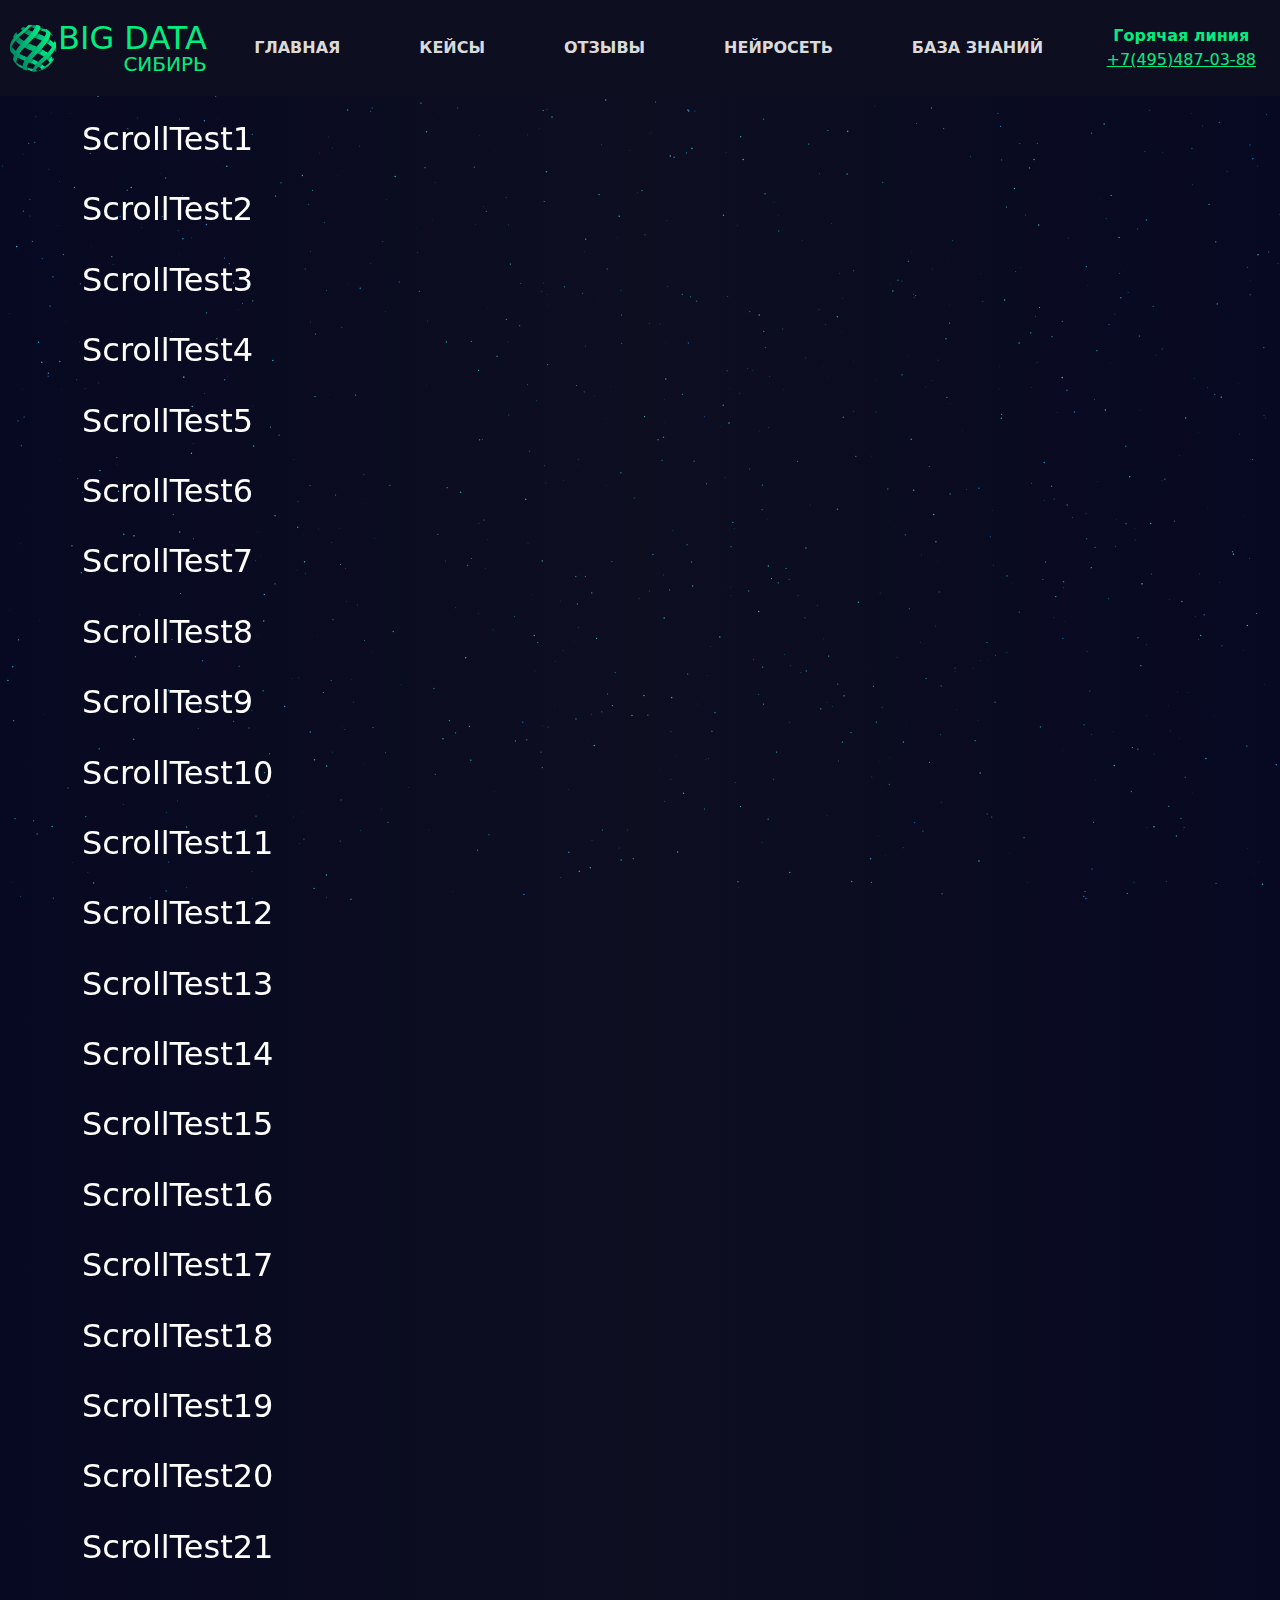
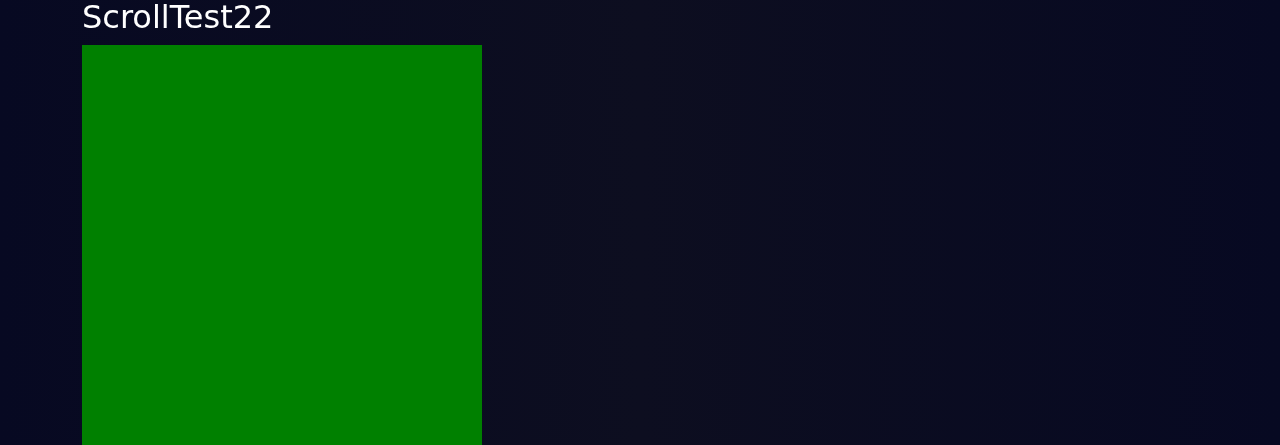
==== index.html @ a0c2fcfa "Добавлена анимация, добавлен хотлайн" ====
<!DOCTYPE html>
<html lang="en">
<head>
    <meta charset="UTF-8">
    <meta name="viewport" content="width=device-width, initial-scale=1.0">
    <link rel="stylesheet" href="css/bootstrap.min.css">
    <link rel="stylesheet" href="css/mainstyle.css">
    <title>BIG DATA Syberia</title>
</head>
<body>
    <canvas id="stars" style="position: fixed; z-index: -1;"></canvas>
    <header class="p-2 d-flex flex-row sticky-top">
        <div class="d-flex flex-row align-items-center align-self-center">
            <div id="logo"></div>
            <div class="d-flex flex-column align-items-end g-text">
                <h2 class="mb-0 lh-1">BIG DATA</h2>
                <h5 class="mb-0 lh-1">СИБИРЬ</h5>
            </div>
        </div>
        <div class="p-2 d-flex flex-row flex-fill align-self-center justify-content-center">
            <ol class="navbar-nav d-flex flex-row flex-fill justify-content-between no-wrap mx-auto">
                <li class="nav-item list-group-item fw-bold mx-auto">ГЛАВНАЯ</li>
                <li class="nav-item list-group-item fw-bold mx-auto">КЕЙСЫ</li>
                <li class="nav-item list-group-item fw-bold mx-auto">ОТЗЫВЫ</li>
                <li class="nav-item list-group-item fw-bold mx-auto">НЕЙРОСЕТЬ</li>
                <li class="nav-item list-group-item fw-bold mx-auto">БАЗА ЗНАНИЙ</li>
            </ol>
        </div>
        <div class="p-3 d-flex flex-row justify-content-between">
            <div class="d-flex flex-column g-text justify-content-center align-items-center">
                <b>Горячая линия</b>
                <a href="tel:+74954870388" class="text-reset">+7(495)487-03-88</a>
            </div>
        </div>
    </header>
    <div class="container" style="color: white">
        <br><h2>ScrollTest1</h2>
        <br><h2>ScrollTest2</h2>
        <br><h2>ScrollTest3</h2>
        <br><h2>ScrollTest4</h2>
        <br><h2>ScrollTest5</h2>
        <br><h2>ScrollTest6</h2>
        <br><h2>ScrollTest7</h2>
        <br><h2>ScrollTest8</h2>
        <br><h2>ScrollTest9</h2>
        <br><h2>ScrollTest10</h2>
        <br><h2>ScrollTest11</h2>
        <br><h2>ScrollTest12</h2>
        <br><h2>ScrollTest13</h2>
        <br><h2>ScrollTest14</h2>
        <br><h2>ScrollTest15</h2>
        <br><h2>ScrollTest16</h2>
        <br><h2>ScrollTest17</h2>
        <br><h2>ScrollTest18</h2>
        <br><h2>ScrollTest19</h2>
        <br><h2>ScrollTest20</h2>
        <br><h2>ScrollTest21</h2>
        <br><h2>ScrollTest22</h2>
        <div style="width: 400px; height: 400px; background-color: green;"></div>
    </div>
</body>
<script type="text/javascript" src="js/stars.js"></script>
</html>
---- css/mainstyle.css ----
html {
    scroll-behavior: smooth;
}
body {
    background: linear-gradient(90deg, rgba(7,9,34,1) 0%, rgba(13,14,32,1) 50%, rgba(7,9,34,1) 100%);
}
.g-text{
    color: #01ED81;
}
.menu-gradient {
    background: rgb(2,0,36);
    background: linear-gradient(90deg, rgba(2,0,36,1) 0%, rgba(13,45,68,1) 50%, rgba(15,22,39,1) 100%);
}
.menu-text {
    font-style: italic;
}
header {
    display: flex;
    flex-wrap:nowrap;
    justify-content: space-between;
    color: #DADADA;
    background: rgb(7,9,34);
    background-color: rgba(13,14,32,1);
    animation: scrollOpacity auto linear;
    animation-timeline: scroll(root);
}
#logo {
    display: inline-block;
    background-image: url('../src/imgs/logo.png');
    min-width: 50px;
    min-height: 50px;
    background-size: contain;
    background-repeat: no-repeat;
}

@keyframes scrollOpacity {
    0% {
        background-color: rgba(13,14,32,0);
    }
    20% {
        background-color: rgba(13,14,32,1);
    }
}
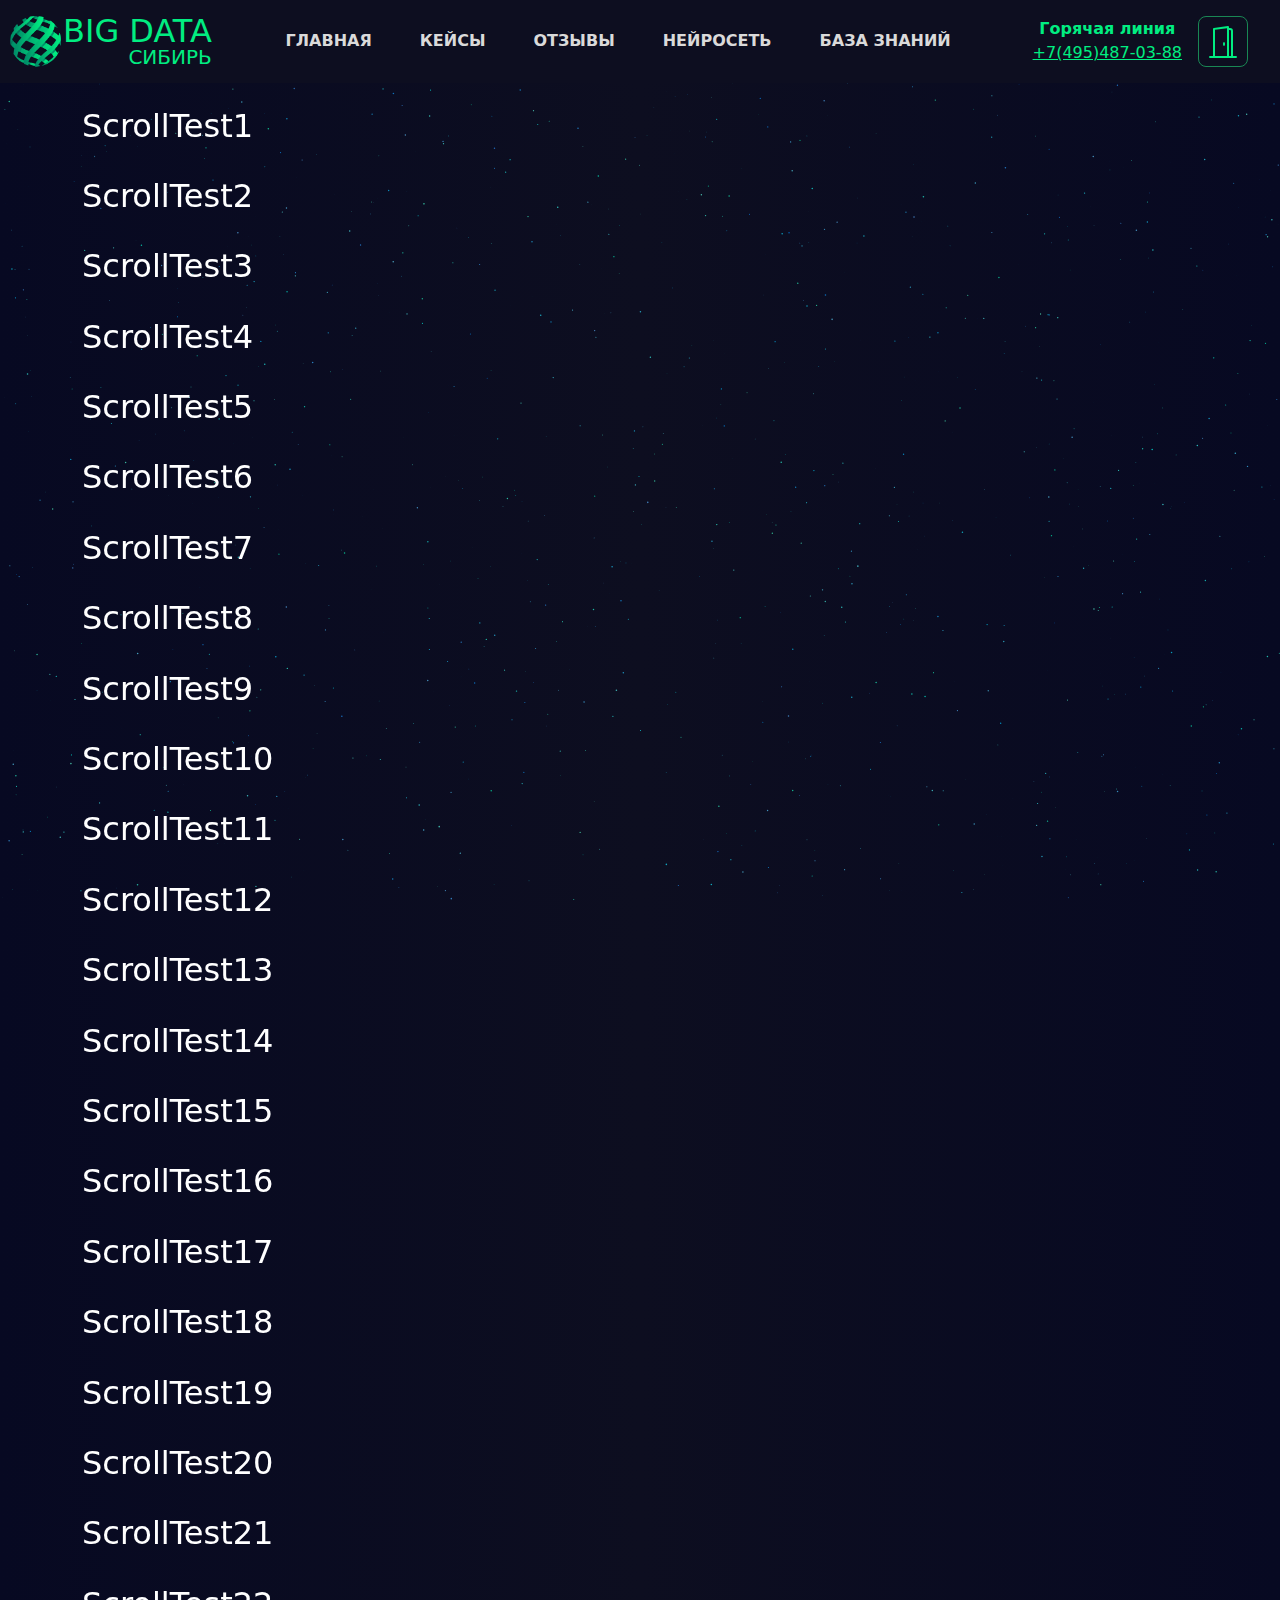
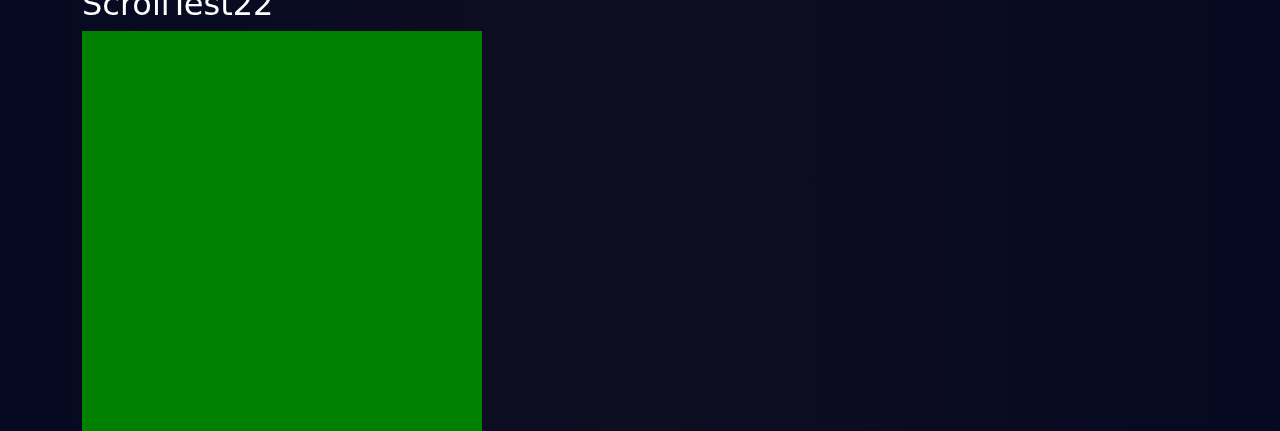
==== commit ea1df203: "Добавил кнопку входа" ====
--- a/index.html
+++ b/index.html
@@ -18,19 +18,25 @@
             </div>
         </div>
         <div class="p-2 d-flex flex-row flex-fill align-self-center justify-content-center">
-            <ol class="navbar-nav d-flex flex-row flex-fill justify-content-between no-wrap mx-auto">
-                <li class="nav-item list-group-item fw-bold mx-auto">ГЛАВНАЯ</li>
-                <li class="nav-item list-group-item fw-bold mx-auto">КЕЙСЫ</li>
-                <li class="nav-item list-group-item fw-bold mx-auto">ОТЗЫВЫ</li>
-                <li class="nav-item list-group-item fw-bold mx-auto">НЕЙРОСЕТЬ</li>
-                <li class="nav-item list-group-item fw-bold mx-auto">БАЗА ЗНАНИЙ</li>
+            <ol class="p-2 navbar-nav d-flex flex-row flex-fill justify-content-center no-wrap">
+                <li class="nav-item list-group-item fw-bold mx-4">ГЛАВНАЯ</li>
+                <li class="nav-item list-group-item fw-bold mx-4">КЕЙСЫ</li>
+                <li class="nav-item list-group-item fw-bold mx-4">ОТЗЫВЫ</li>
+                <li class="nav-item list-group-item fw-bold mx-4">НЕЙРОСЕТЬ</li>
+                <li class="nav-item list-group-item fw-bold mx-4">БАЗА ЗНАНИЙ</li>
             </ol>
         </div>
-        <div class="p-3 d-flex flex-row justify-content-between">
+        <div class="p-2 d-flex flex-row justify-content-between">
             <div class="d-flex flex-column g-text justify-content-center align-items-center">
                 <b>Горячая линия</b>
                 <a href="tel:+74954870388" class="text-reset">+7(495)487-03-88</a>
             </div>
+            <button class="p-2 mx-3 btn btn-lg btn-outline-success g-text" onclick="window.location.href = 'https://crm.infobigdata.ru/login';">
+                <svg xmlns="http://www.w3.org/2000/svg" width="32" height="32" fill="currentColor" viewBox="0 0 16 16">
+                    <path d="M8.5 10c-.276 0-.5-.448-.5-1s.224-1 .5-1 .5.448.5 1-.224 1-.5 1z"/>
+                    <path d="M10.828.122A.5.5 0 0 1 11 .5V1h.5A1.5 1.5 0 0 1 13 2.5V15h1.5a.5.5 0 0 1 0 1h-13a.5.5 0 0 1 0-1H3V1.5a.5.5 0 0 1 .43-.495l7-1a.5.5 0 0 1 .398.117zM11.5 2H11v13h1V2.5a.5.5 0 0 0-.5-.5zM4 1.934V15h6V1.077l-6 .857z"/>
+                </svg>
+            </button>
         </div>
     </header>
     <div class="container" style="color: white">
--- a/css/mainstyle.css
+++ b/css/mainstyle.css
@@ -27,8 +27,8 @@
 #logo {
     display: inline-block;
     background-image: url('../src/imgs/logo.png');
-    min-width: 50px;
-    min-height: 50px;
+    min-width: 55px;
+    min-height: 55px;
     background-size: contain;
     background-repeat: no-repeat;
 }
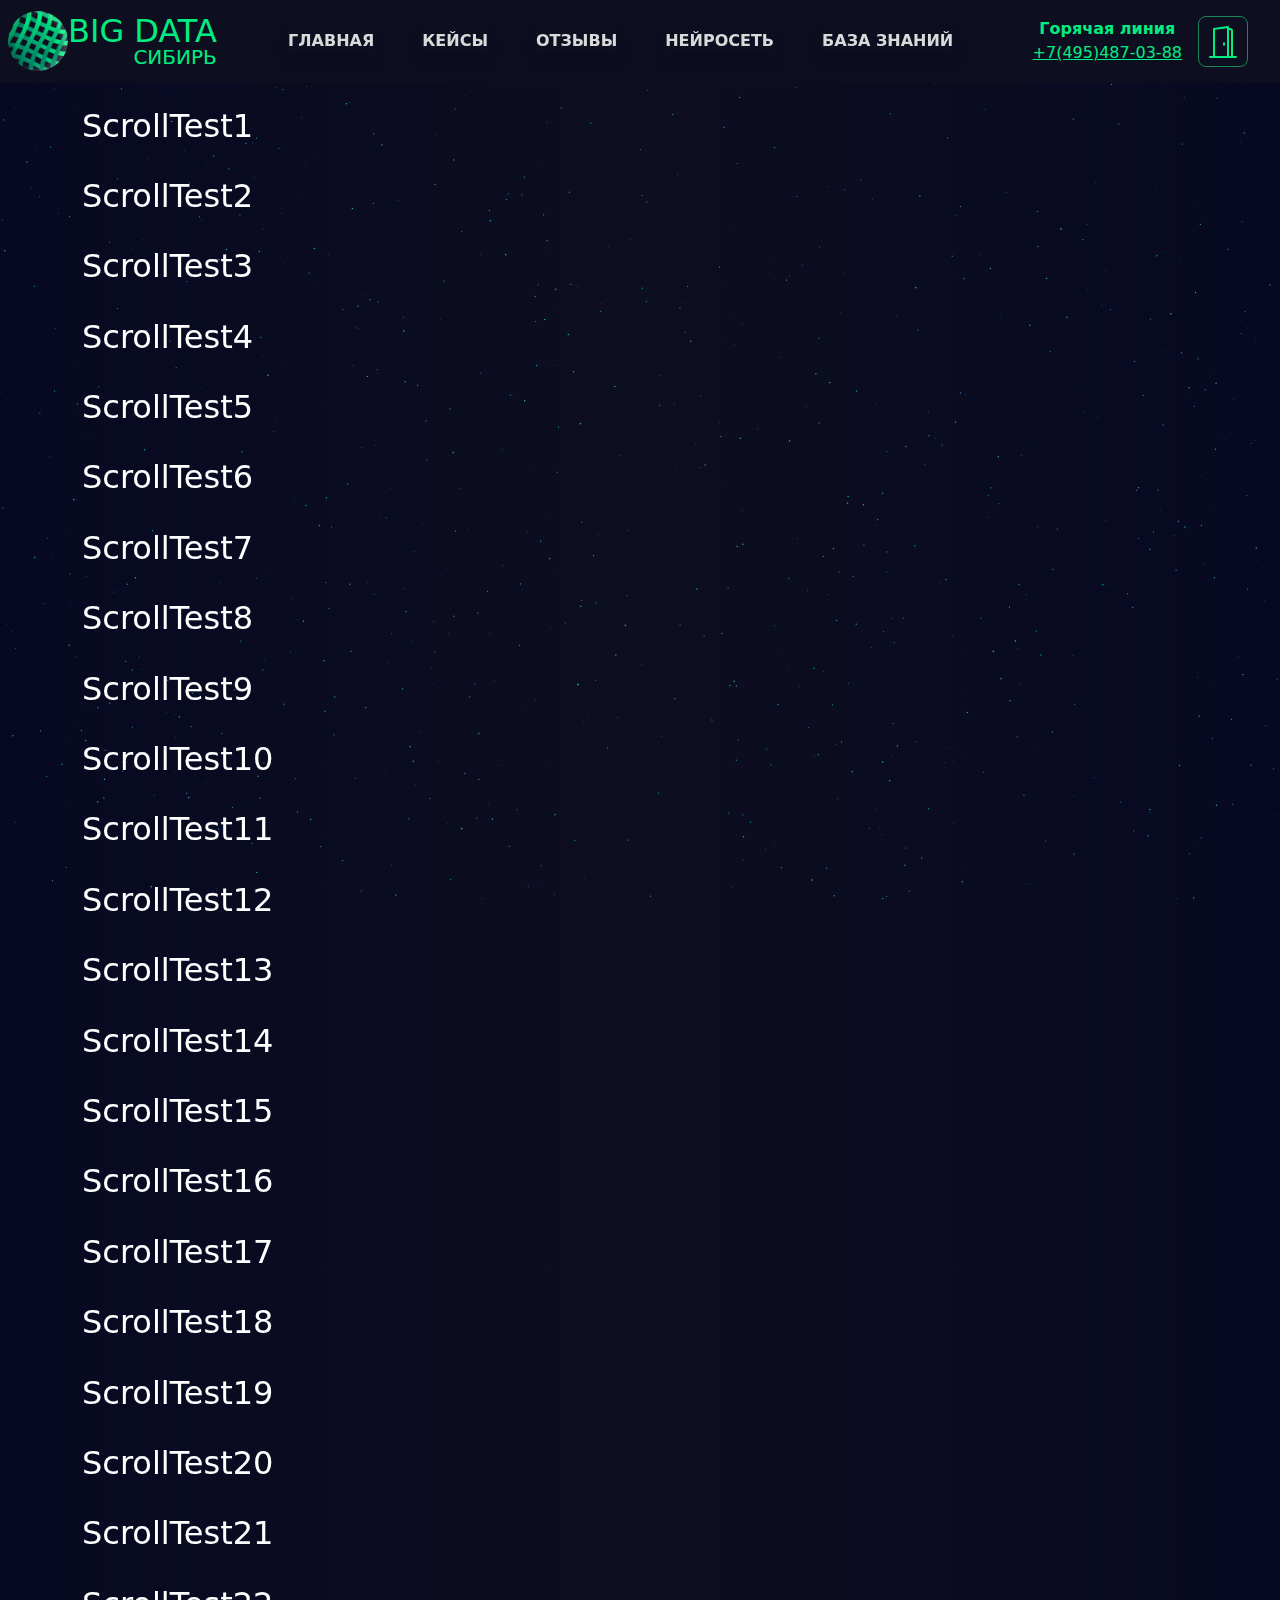
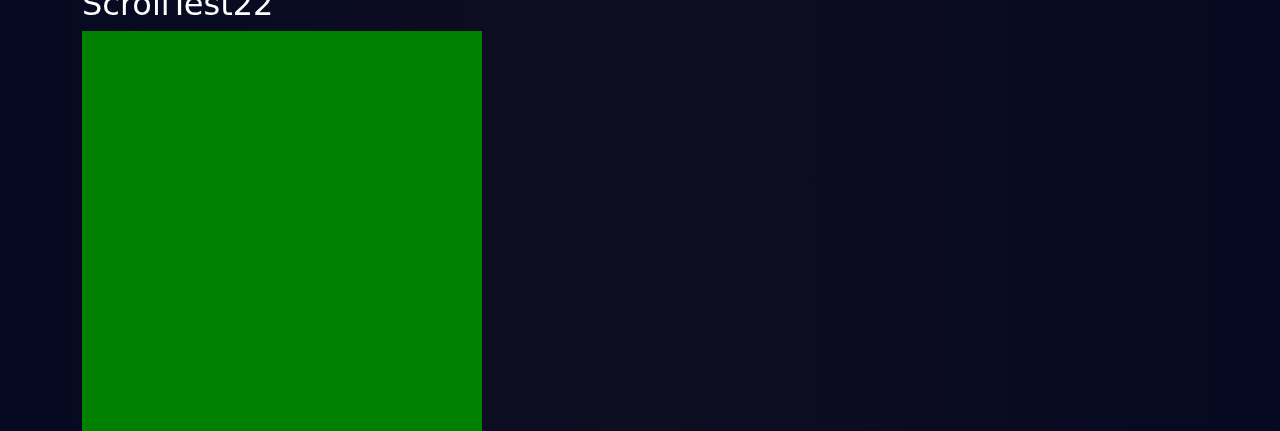
==== commit 4e16e68f: "Реализовал логотип" ====
--- a/index.html
+++ b/index.html
@@ -11,7 +11,7 @@
     <canvas id="stars" style="position: fixed; z-index: -1;"></canvas>
     <header class="p-2 d-flex flex-row sticky-top">
         <div class="d-flex flex-row align-items-center align-self-center">
-            <div id="logo"></div>
+            <div id="mainlogo" class="rounded-circle" class="mx-2"><div id="flogo" class="rounded-circle"></div><div id="blogo" class="rounded-circle"></div></div>
             <div class="d-flex flex-column align-items-end g-text">
                 <h2 class="mb-0 lh-1">BIG DATA</h2>
                 <h5 class="mb-0 lh-1">СИБИРЬ</h5>
@@ -19,11 +19,11 @@
         </div>
         <div class="p-2 d-flex flex-row flex-fill align-self-center justify-content-center">
             <ol class="p-2 navbar-nav d-flex flex-row flex-fill justify-content-center no-wrap">
-                <li class="nav-item list-group-item fw-bold mx-4">ГЛАВНАЯ</li>
-                <li class="nav-item list-group-item fw-bold mx-4">КЕЙСЫ</li>
-                <li class="nav-item list-group-item fw-bold mx-4">ОТЗЫВЫ</li>
-                <li class="nav-item list-group-item fw-bold mx-4">НЕЙРОСЕТЬ</li>
-                <li class="nav-item list-group-item fw-bold mx-4">БАЗА ЗНАНИЙ</li>
+                <li class="nav-item list-group-item fw-bold mx-4 shadow">ГЛАВНАЯ</li>
+                <li class="nav-item list-group-item fw-bold mx-4 shadow">КЕЙСЫ</li>
+                <li class="nav-item list-group-item fw-bold mx-4 shadow">ОТЗЫВЫ</li>
+                <li class="nav-item list-group-item fw-bold mx-4 shadow">НЕЙРОСЕТЬ</li>
+                <li class="nav-item list-group-item fw-bold mx-4 shadow">БАЗА ЗНАНИЙ</li>
             </ol>
         </div>
         <div class="p-2 d-flex flex-row justify-content-between">
@@ -32,14 +32,14 @@
                 <a href="tel:+74954870388" class="text-reset">+7(495)487-03-88</a>
             </div>
             <button class="p-2 mx-3 btn btn-lg btn-outline-success g-text" onclick="window.location.href = 'https://crm.infobigdata.ru/login';">
-                <svg xmlns="http://www.w3.org/2000/svg" width="32" height="32" fill="currentColor" viewBox="0 0 16 16">
-                    <path d="M8.5 10c-.276 0-.5-.448-.5-1s.224-1 .5-1 .5.448.5 1-.224 1-.5 1z"/>
-                    <path d="M10.828.122A.5.5 0 0 1 11 .5V1h.5A1.5 1.5 0 0 1 13 2.5V15h1.5a.5.5 0 0 1 0 1h-13a.5.5 0 0 1 0-1H3V1.5a.5.5 0 0 1 .43-.495l7-1a.5.5 0 0 1 .398.117zM11.5 2H11v13h1V2.5a.5.5 0 0 0-.5-.5zM4 1.934V15h6V1.077l-6 .857z"/>
-                </svg>
+                <svg xmlns="http://www.w3.org/2000/svg" width="32" height="32" fill="currentColor" viewBox="0 0 16 16"><path d="M8.5 10c-.276 0-.5-.448-.5-1s.224-1 .5-1 .5.448.5 1-.224 1-.5 1z"/><path d="M10.828.122A.5.5 0 0 1 11 .5V1h.5A1.5 1.5 0 0 1 13 2.5V15h1.5a.5.5 0 0 1 0 1h-13a.5.5 0 0 1 0-1H3V1.5a.5.5 0 0 1 .43-.495l7-1a.5.5 0 0 1 .398.117zM11.5 2H11v13h1V2.5a.5.5 0 0 0-.5-.5zM4 1.934V15h6V1.077l-6 .857z"/></svg>
             </button>
         </div>
     </header>
+
+
     <div class="container" style="color: white">
+        
         <br><h2>ScrollTest1</h2>
         <br><h2>ScrollTest2</h2>
         <br><h2>ScrollTest3</h2>
--- a/css/mainstyle.css
+++ b/css/mainstyle.css
@@ -24,13 +24,45 @@
     animation: scrollOpacity auto linear;
     animation-timeline: scroll(root);
 }
-#logo {
-    display: inline-block;
-    background-image: url('../src/imgs/logo.png');
-    min-width: 55px;
-    min-height: 55px;
-    background-size: contain;
-    background-repeat: no-repeat;
+#mainlogo {
+    display: block;
+    min-width: 60px;
+    min-height: 60px;
+    overflow: hidden;
+}
+#flogo{
+    display: block;
+    position: relative;
+    top: 0px;
+    left: 0px;
+    padding-top: 100%;
+    padding-left: calc(padding-top);
+    background-image: url('../src/imgs/fbl2.png');
+    background-size: 200% 100%;
+    background-repeat: repeat;
+    animation: moving 10s linear infinite;
+    z-index: 2;
+    box-shadow: inset 4px 0 4px 2px rgba(0, 0, 0, 0.2),
+                inset -4px 0 4px 2px rgba(255, 255, 255, 0.2)
+}
+#blogo{
+    display: block;
+    position: relative;
+    top: 0px;
+    left: 0px;
+    margin-top: calc(-100%);
+    padding-top: 100%;
+    padding-left: calc(padding-top);
+    background-image: url('../src/imgs/fbl2.png');
+    background-size: 200% 100%;
+    background-repeat: repeat;
+    animation: moving 20s linear infinite reverse;
+    z-index: 1;
+    -webkit-transform: rotate(90deg);
+    -moz-transform: rotate(90deg);
+    -o-transform: rotate(90deg);
+    -ms-transform: rotate(90deg);
+    transform: rotate(90deg);
 }
 
 @keyframes scrollOpacity {
@@ -41,3 +73,12 @@
         background-color: rgba(13,14,32,1);
     }
 }
+
+@keyframes moving {
+    0% {
+        background-position: 0% 0%;
+    }
+    100% {
+        background-position: 91% 0%;
+    }
+}
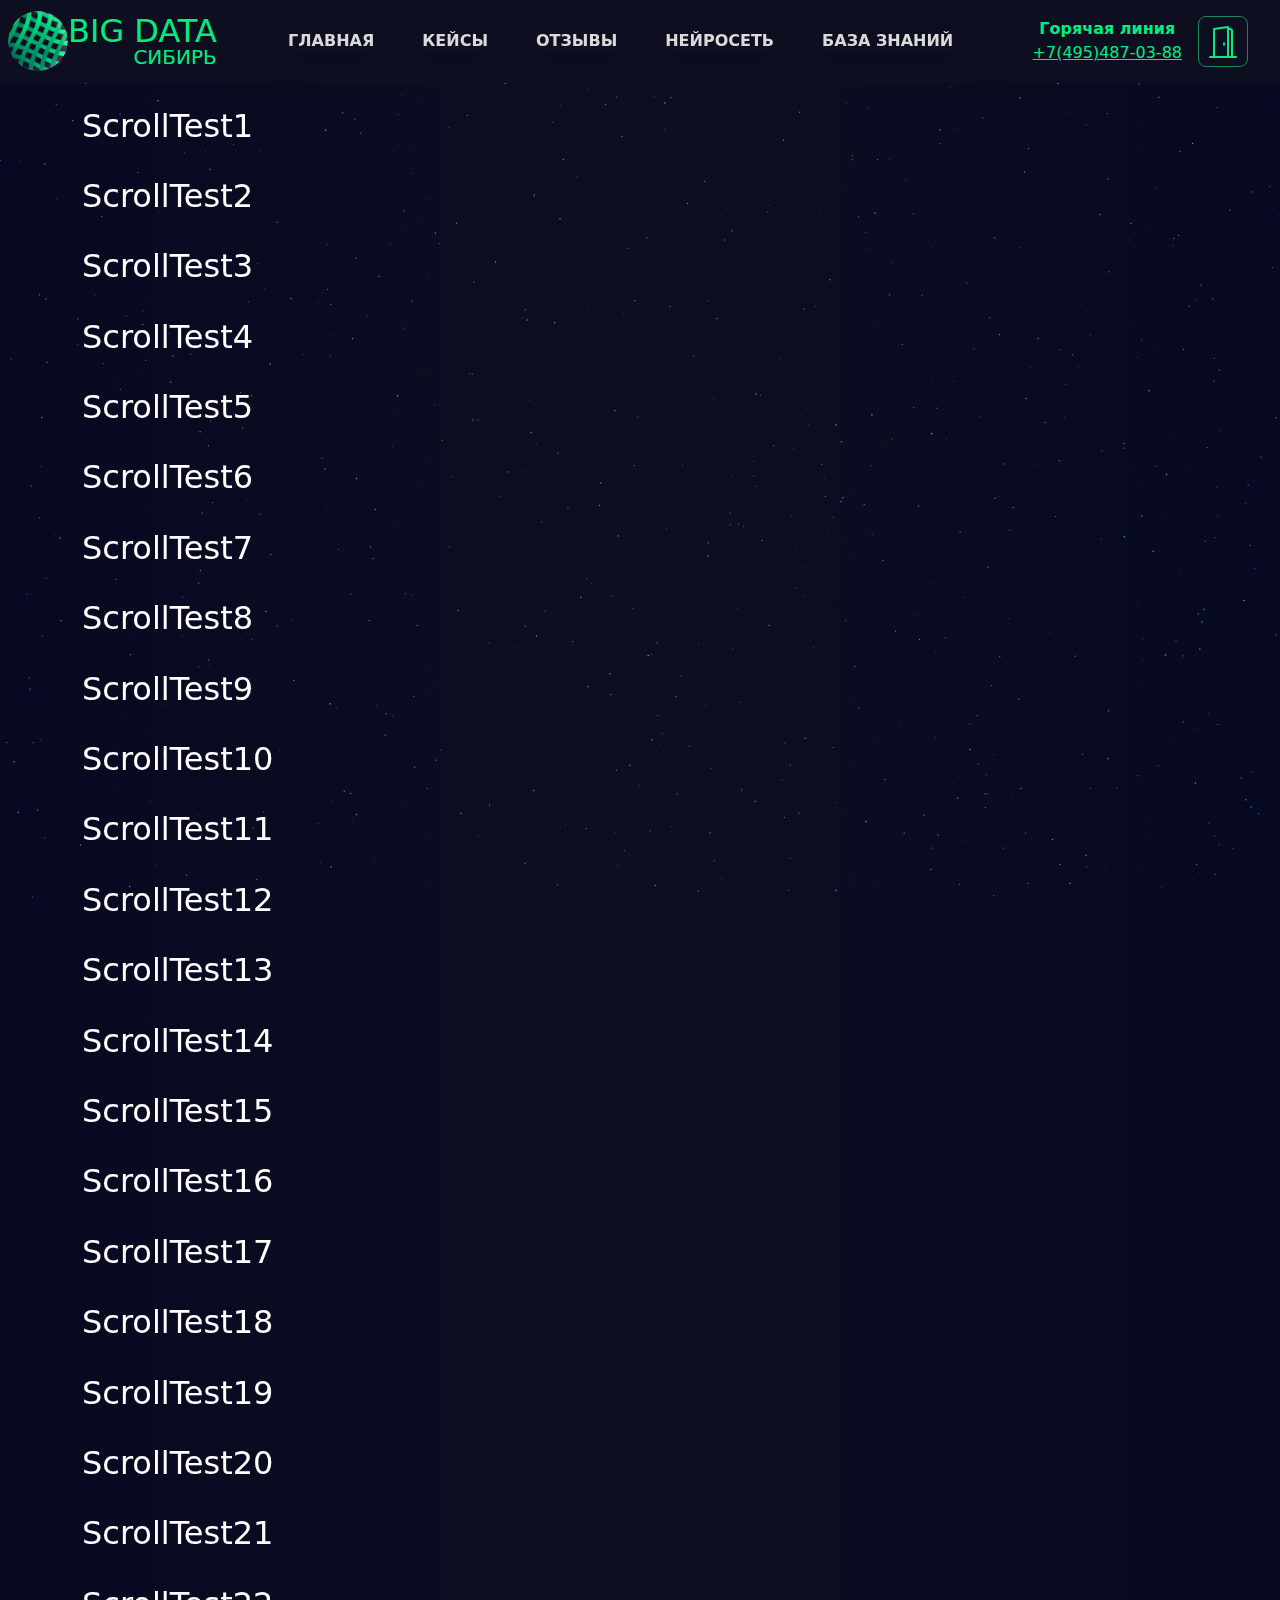
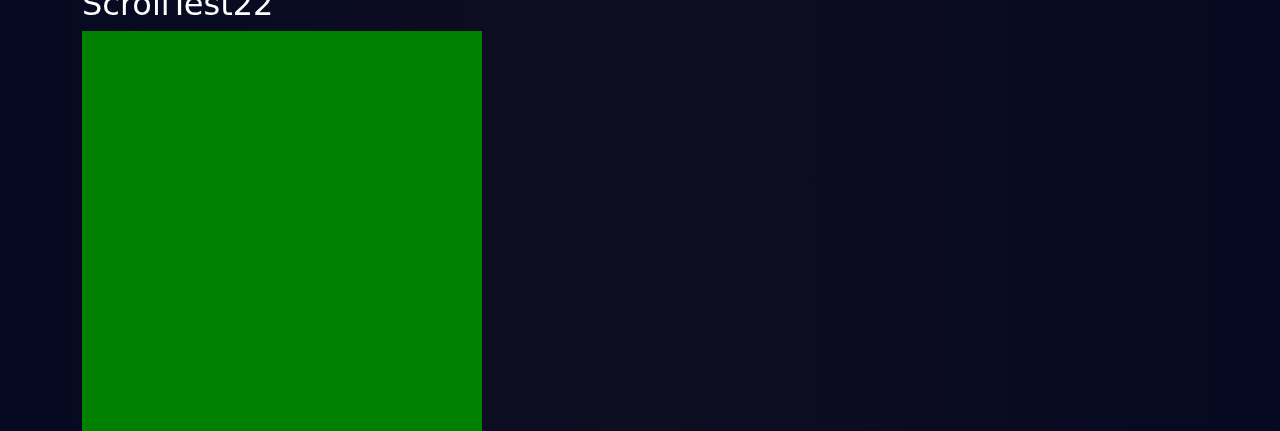
==== commit f4bd8e9f: "Добавил иконку сайта, сделал меню ссылками" ====
--- a/index.html
+++ b/index.html
@@ -5,6 +5,10 @@
     <meta name="viewport" content="width=device-width, initial-scale=1.0">
     <link rel="stylesheet" href="css/bootstrap.min.css">
     <link rel="stylesheet" href="css/mainstyle.css">
+    <link rel="icon" type="image/x-icon" href="src/imgs/favicon.ico">
+    <link rel="apple-touch-icon" sizes="180x180" href="src/imgs/apple-touch-icon.png">
+    <link rel="icon" type="image/png" sizes="32x32" href="src/imgs/favicon-32x32.png">
+    <link rel="icon" type="image/png" sizes="16x16" href="src/imgs/favicon-16x16.png">
     <title>BIG DATA Syberia</title>
 </head>
 <body>
@@ -19,11 +23,11 @@
         </div>
         <div class="p-2 d-flex flex-row flex-fill align-self-center justify-content-center">
             <ol class="p-2 navbar-nav d-flex flex-row flex-fill justify-content-center no-wrap">
-                <li class="nav-item list-group-item fw-bold mx-4 shadow">ГЛАВНАЯ</li>
-                <li class="nav-item list-group-item fw-bold mx-4 shadow">КЕЙСЫ</li>
-                <li class="nav-item list-group-item fw-bold mx-4 shadow">ОТЗЫВЫ</li>
-                <li class="nav-item list-group-item fw-bold mx-4 shadow">НЕЙРОСЕТЬ</li>
-                <li class="nav-item list-group-item fw-bold mx-4 shadow">БАЗА ЗНАНИЙ</li>
+                <li class="nav-item list-group-item fw-bold mx-4 shadow"><a href="index.html" class="text-decoration-none text-reset">ГЛАВНАЯ</a></li>
+                <li class="nav-item list-group-item fw-bold mx-4 shadow"><a href="#" class="text-decoration-none text-reset">КЕЙСЫ</a></li>
+                <li class="nav-item list-group-item fw-bold mx-4 shadow"><a href="#" class="text-decoration-none text-reset">ОТЗЫВЫ</a></li>
+                <li class="nav-item list-group-item fw-bold mx-4 shadow"><a href="#" class="text-decoration-none text-reset">НЕЙРОСЕТЬ</a></li>
+                <li class="nav-item list-group-item fw-bold mx-4 shadow"><a href="#" class="text-decoration-none text-reset">БАЗА ЗНАНИЙ</a></li>
             </ol>
         </div>
         <div class="p-2 d-flex flex-row justify-content-between">
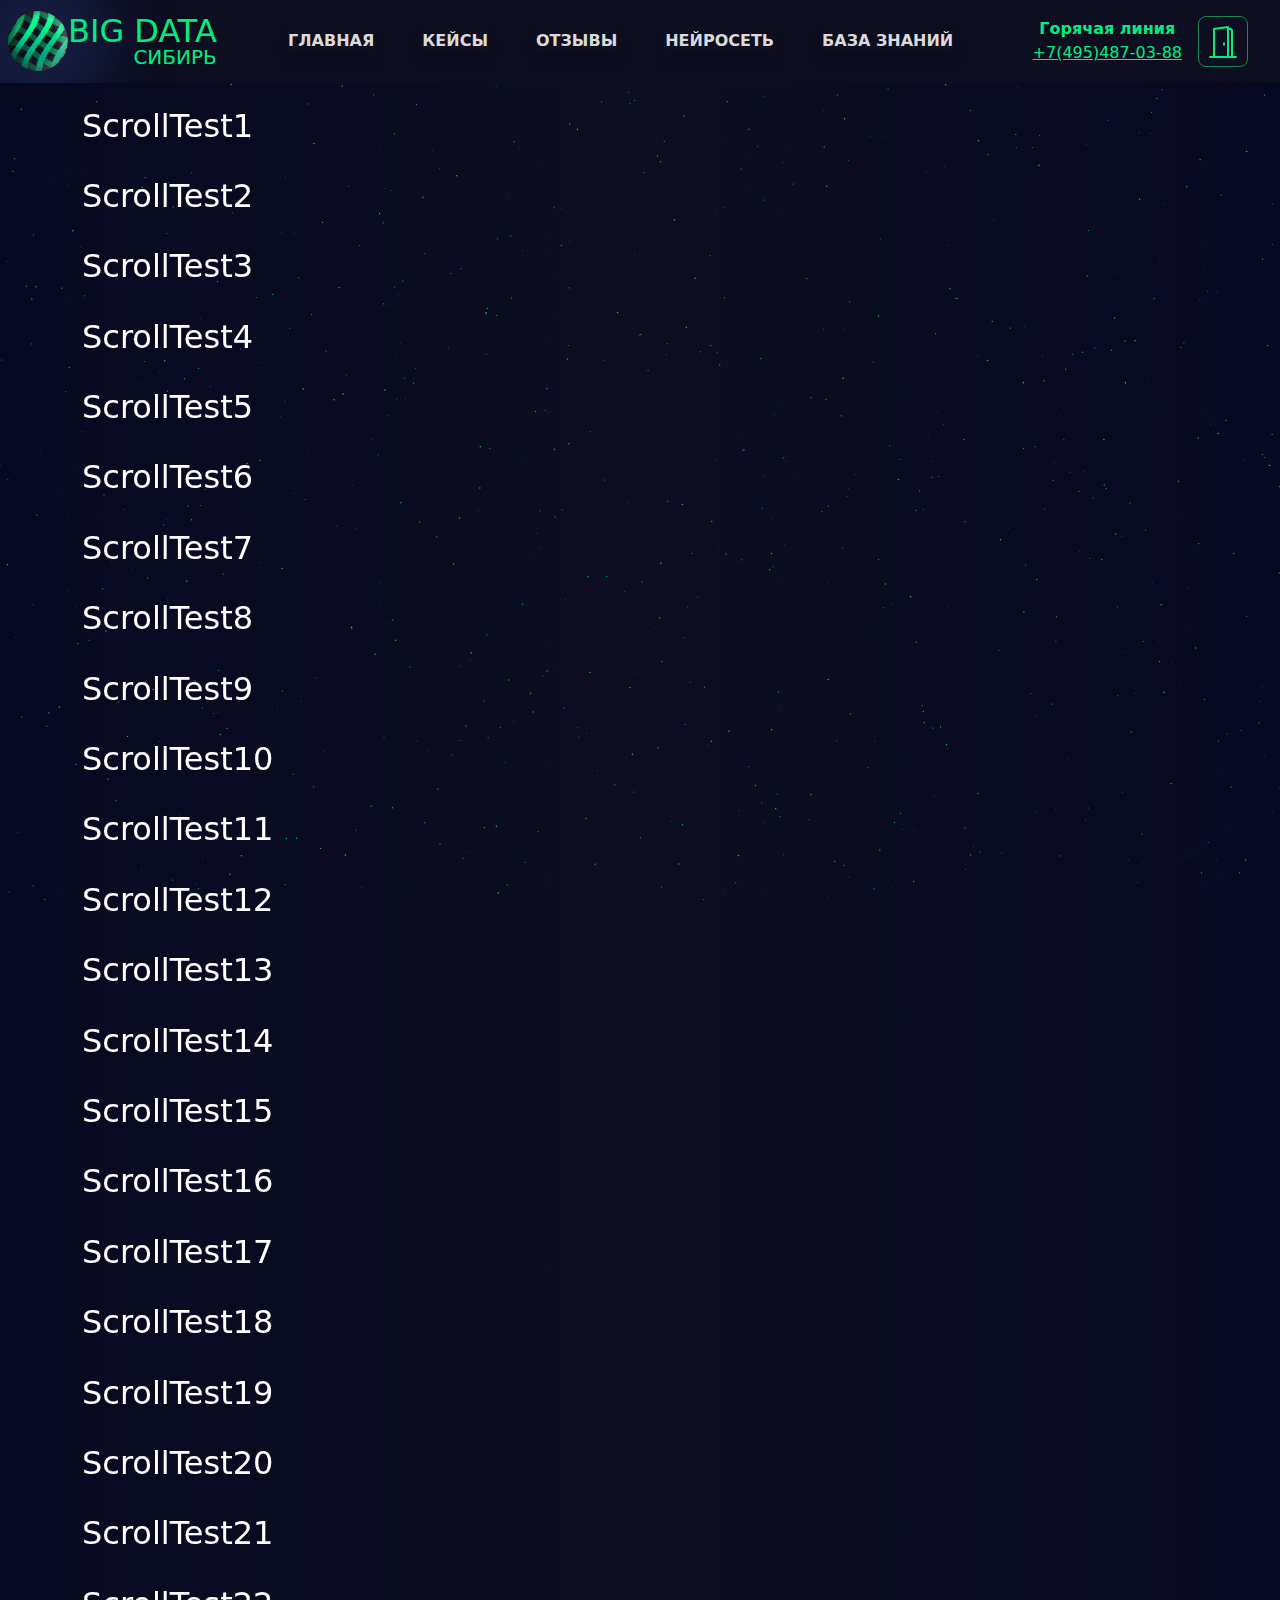
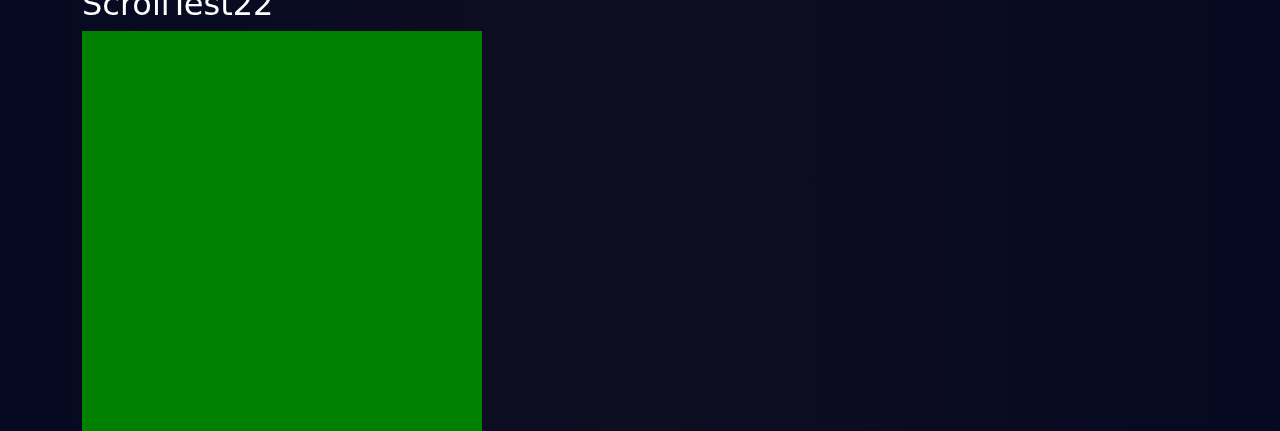
==== commit 0be731a8: "Обговил логотип. КРАСОТИШШША =)" ====
--- a/index.html
+++ b/index.html
@@ -9,11 +9,11 @@
     <link rel="apple-touch-icon" sizes="180x180" href="src/imgs/apple-touch-icon.png">
     <link rel="icon" type="image/png" sizes="32x32" href="src/imgs/favicon-32x32.png">
     <link rel="icon" type="image/png" sizes="16x16" href="src/imgs/favicon-16x16.png">
-    <title>BIG DATA Syberia</title>
+    <title>BIG DATA Сибирь</title>
 </head>
 <body>
     <canvas id="stars" style="position: fixed; z-index: -1;"></canvas>
-    <header class="p-2 d-flex flex-row sticky-top">
+    <header class="p-2 d-flex flex-row sticky-top overflow-hidden">
         <div class="d-flex flex-row align-items-center align-self-center">
             <div id="mainlogo" class="rounded-circle" class="mx-2"><div id="flogo" class="rounded-circle"></div><div id="blogo" class="rounded-circle"></div></div>
             <div class="d-flex flex-column align-items-end g-text">
--- a/css/mainstyle.css
+++ b/css/mainstyle.css
@@ -29,6 +29,8 @@
     min-width: 60px;
     min-height: 60px;
     overflow: hidden;
+    box-shadow: 16px 0 50px 40px rgba(24, 33, 73, 0.5),
+                -16px 0 50px 40px rgba(24, 33, 73, 0.5);
 }
 #flogo{
     display: block;
@@ -37,13 +39,14 @@
     left: 0px;
     padding-top: 100%;
     padding-left: calc(padding-top);
-    background-image: url('../src/imgs/fbl2.png');
+    background-image: url('../src/imgs/fbl.png');
     background-size: 200% 100%;
     background-repeat: repeat;
+    filter: brightness(120%);
     animation: moving 10s linear infinite;
     z-index: 2;
-    box-shadow: inset 4px 0 4px 2px rgba(0, 0, 0, 0.2),
-                inset -4px 0 4px 2px rgba(255, 255, 255, 0.2)
+    box-shadow: inset 4px 0 8px 2px rgba(0, 0, 0, 0.6),
+                inset -4px 0 8px 2px rgba(255, 255, 255, 0.3);
 }
 #blogo{
     display: block;
@@ -53,10 +56,11 @@
     margin-top: calc(-100%);
     padding-top: 100%;
     padding-left: calc(padding-top);
-    background-image: url('../src/imgs/fbl2.png');
+    background-image: url('../src/imgs/fbl.png');
     background-size: 200% 100%;
     background-repeat: repeat;
-    animation: moving 20s linear infinite reverse;
+    filter: brightness(60%);
+    animation: moving 15s linear infinite reverse;
     z-index: 1;
     -webkit-transform: rotate(90deg);
     -moz-transform: rotate(90deg);
@@ -79,6 +83,6 @@
         background-position: 0% 0%;
     }
     100% {
-        background-position: 91% 0%;
+        background-position: 99% 0%;
     }
 }
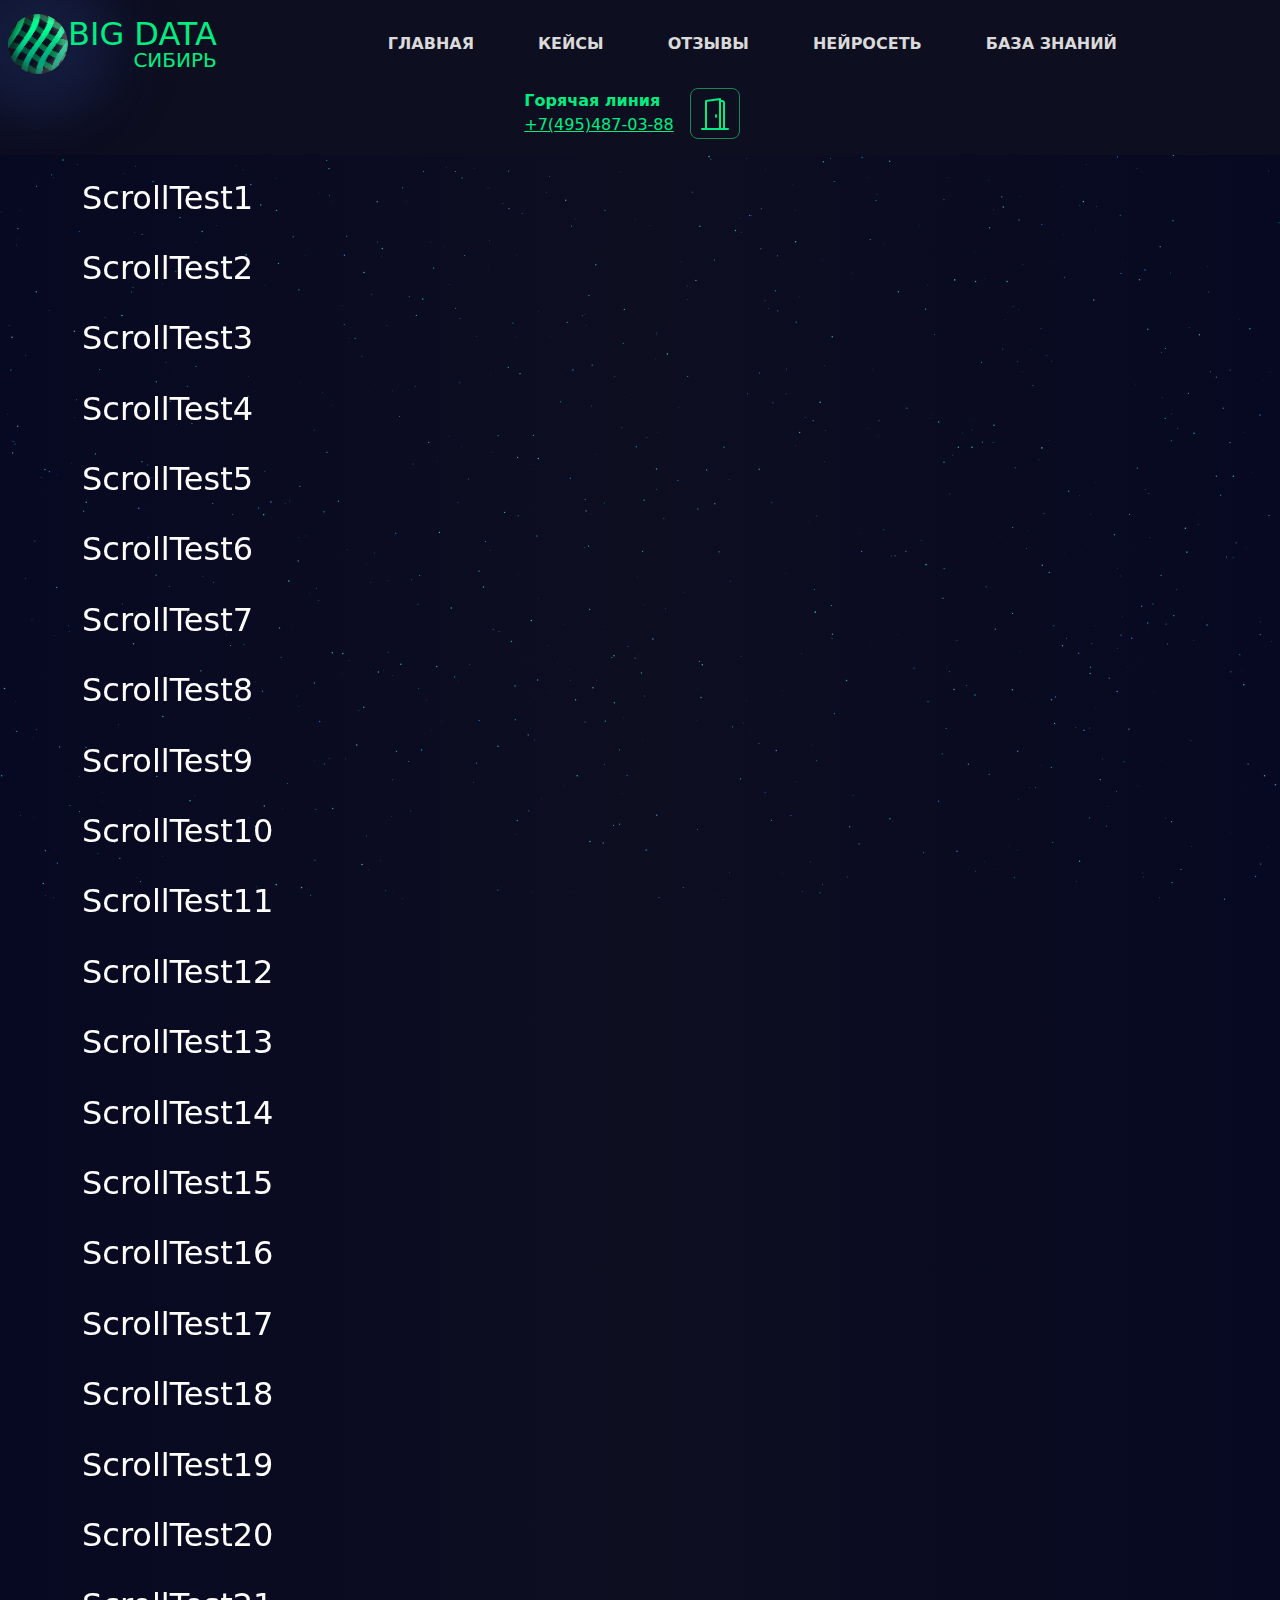
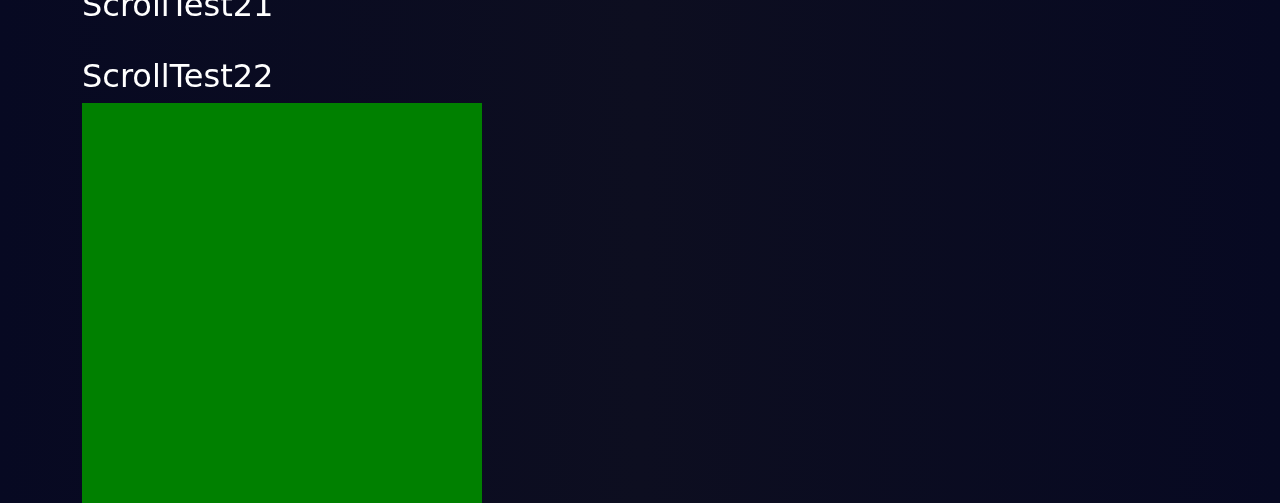
==== commit f5dc68bf: "чутка добавил адаптивности" ====
--- a/index.html
+++ b/index.html
@@ -13,8 +13,8 @@
 </head>
 <body>
     <canvas id="stars" style="position: fixed; z-index: -1;"></canvas>
-    <header class="p-2 d-flex flex-row sticky-top overflow-hidden">
-        <div class="d-flex flex-row align-items-center align-self-center">
+    <header class="navbar p-2 d-flex flex-row sticky-top overflow-hidden justify-content-center">
+        <div class="navbar-brand d-flex flex-row align-items-center align-self-center">
             <div id="mainlogo" class="rounded-circle" class="mx-2"><div id="flogo" class="rounded-circle"></div><div id="blogo" class="rounded-circle"></div></div>
             <div class="d-flex flex-column align-items-end g-text">
                 <h2 class="mb-0 lh-1">BIG DATA</h2>
@@ -22,16 +22,16 @@
             </div>
         </div>
         <div class="p-2 d-flex flex-row flex-fill align-self-center justify-content-center">
-            <ol class="p-2 navbar-nav d-flex flex-row flex-fill justify-content-center no-wrap">
-                <li class="nav-item list-group-item fw-bold mx-4 shadow"><a href="index.html" class="text-decoration-none text-reset">ГЛАВНАЯ</a></li>
-                <li class="nav-item list-group-item fw-bold mx-4 shadow"><a href="#" class="text-decoration-none text-reset">КЕЙСЫ</a></li>
-                <li class="nav-item list-group-item fw-bold mx-4 shadow"><a href="#" class="text-decoration-none text-reset">ОТЗЫВЫ</a></li>
-                <li class="nav-item list-group-item fw-bold mx-4 shadow"><a href="#" class="text-decoration-none text-reset">НЕЙРОСЕТЬ</a></li>
-                <li class="nav-item list-group-item fw-bold mx-4 shadow"><a href="#" class="text-decoration-none text-reset">БАЗА ЗНАНИЙ</a></li>
+            <ol class="p-2 navbar navbar-nav d-flex flex-row flex-fill justify-content-center no-wrap">
+                <li class="rounded nav-item list-group-item fw-bold mx-4 p-2"><a href="index.html" class="text-decoration-none text-reset">ГЛАВНАЯ</a></li>
+                <li class="rounded nav-item list-group-item fw-bold mx-4 p-2"><a href="#" class="text-decoration-none text-reset">КЕЙСЫ</a></li>
+                <li class="rounded nav-item list-group-item fw-bold mx-4 p-2"><a href="#" class="text-decoration-none text-reset">ОТЗЫВЫ</a></li>
+                <li class="rounded nav-item list-group-item fw-bold mx-4 p-2"><a href="#" class="text-decoration-none text-reset">НЕЙРОСЕТЬ</a></li>
+                <li class="rounded nav-item list-group-item fw-bold mx-4 p-2"><a href="#" class="text-decoration-none text-reset">БАЗА ЗНАНИЙ</a></li>
             </ol>
         </div>
         <div class="p-2 d-flex flex-row justify-content-between">
-            <div class="d-flex flex-column g-text justify-content-center align-items-center">
+            <div class="d-flex flex-column g-text justify-content-center align-self-center">
                 <b>Горячая линия</b>
                 <a href="tel:+74954870388" class="text-reset">+7(495)487-03-88</a>
             </div>
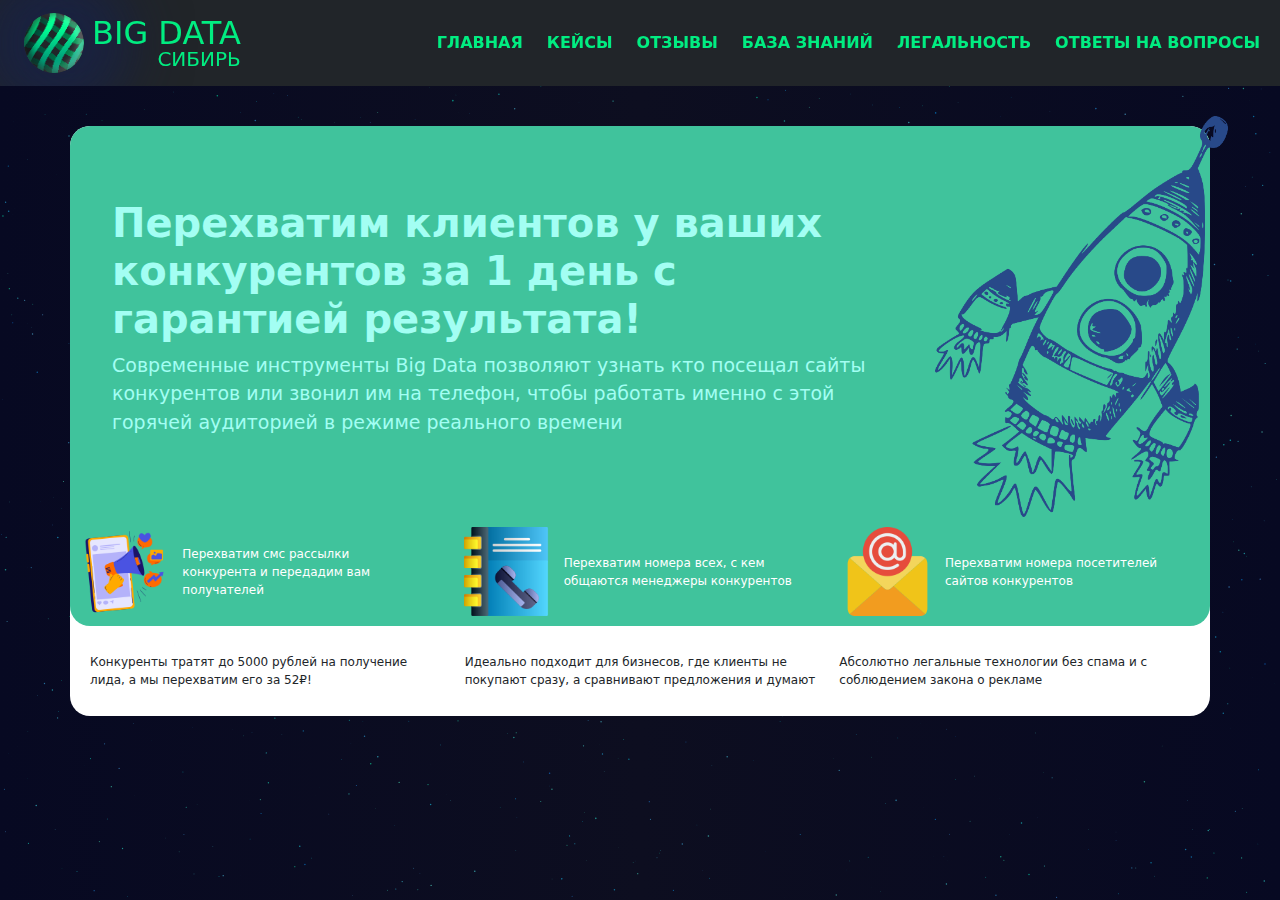
==== commit dcdae9a8: "адаптивка для меню + добавление информационного блока" ====
--- a/index.html
+++ b/index.html
@@ -4,6 +4,10 @@
     <meta charset="UTF-8">
     <meta name="viewport" content="width=device-width, initial-scale=1.0">
     <link rel="stylesheet" href="css/bootstrap.min.css">
+
+    <link rel="stylesheet" href="assets/bootstrap/css/bootstrap.min.css">
+    <link rel="stylesheet" href="assets/css/styles.min.css">
+
     <link rel="stylesheet" href="css/mainstyle.css">
     <link rel="icon" type="image/x-icon" href="src/imgs/favicon.ico">
     <link rel="apple-touch-icon" sizes="180x180" href="src/imgs/apple-touch-icon.png">
@@ -11,63 +15,59 @@
     <link rel="icon" type="image/png" sizes="16x16" href="src/imgs/favicon-16x16.png">
     <title>BIG DATA Сибирь</title>
 </head>
-<body>
+<body style="background: linear-gradient(90deg, rgb(7,9,34) 0%, rgb(13,14,32) 50%, rgb(7,9,34)), rgb(7,9,34);">
+    <a id="sectiontop"></a>
     <canvas id="stars" style="position: fixed; z-index: -1;"></canvas>
-    <header class="navbar p-2 d-flex flex-row sticky-top overflow-hidden justify-content-center">
-        <div class="navbar-brand d-flex flex-row align-items-center align-self-center">
-            <div id="mainlogo" class="rounded-circle" class="mx-2"><div id="flogo" class="rounded-circle"></div><div id="blogo" class="rounded-circle"></div></div>
-            <div class="d-flex flex-column align-items-end g-text">
+    <nav class="navbar navbar-expand-md bg-dark py-2 g-text sticky-top" data-bs-theme="dark" style="padding: 10px 0px; overflow: hidden; background-color: rgba(13,14,32,1); background: rgb(7,9,34);">
+        <div class="navbar-brand d-flex flex-row align-items-center mx-4">
+            <div id="mainlogo" class="rounded-circle">
+                <div id="flogo" class="rounded-circle"></div>
+                <div id="blogo" class="rounded-circle">
+            </div>
+        </div>
+            <div class="mx-1 p-1 d-flex flex-column align-items-end g-text">
                 <h2 class="mb-0 lh-1">BIG DATA</h2>
                 <h5 class="mb-0 lh-1">СИБИРЬ</h5>
             </div>
         </div>
-        <div class="p-2 d-flex flex-row flex-fill align-self-center justify-content-center">
-            <ol class="p-2 navbar navbar-nav d-flex flex-row flex-fill justify-content-center no-wrap">
-                <li class="rounded nav-item list-group-item fw-bold mx-4 p-2"><a href="index.html" class="text-decoration-none text-reset">ГЛАВНАЯ</a></li>
-                <li class="rounded nav-item list-group-item fw-bold mx-4 p-2"><a href="#" class="text-decoration-none text-reset">КЕЙСЫ</a></li>
-                <li class="rounded nav-item list-group-item fw-bold mx-4 p-2"><a href="#" class="text-decoration-none text-reset">ОТЗЫВЫ</a></li>
-                <li class="rounded nav-item list-group-item fw-bold mx-4 p-2"><a href="#" class="text-decoration-none text-reset">НЕЙРОСЕТЬ</a></li>
-                <li class="rounded nav-item list-group-item fw-bold mx-4 p-2"><a href="#" class="text-decoration-none text-reset">БАЗА ЗНАНИЙ</a></li>
-            </ol>
+        <button data-bs-toggle="collapse" class="navbar-toggler" data-bs-target="#navcol-5"><span class="visually-hidden">Toggle navigation</span><span class="navbar-toggler-icon"></span></button>
+            <div class="collapse navbar-collapse" id="navcol-5">
+                <ul class="p-2 navbar-nav ms-auto">
+                    <li class="nav-item fw-bold mx-1"><a class="text-decoration-none text-reset nav-link active" href="#">ГЛАВНАЯ</a></li>
+                    <li class="nav-item fw-bold mx-1"><a class="text-decoration-none text-reset nav-link" href="#">КЕЙСЫ</a></li>
+                    <li class="nav-item fw-bold mx-1"><a class="text-decoration-none text-reset nav-link" href="#">ОТЗЫВЫ</a></li>
+                    <li class="nav-item fw-bold mx-1"><a class="text-decoration-none text-reset nav-link" href="#">БАЗА ЗНАНИЙ</a></li>
+                    <li class="nav-item fw-bold mx-1"><a class="text-decoration-none text-reset nav-link" href="#">ЛЕГАЛЬНОСТЬ</a></li>
+                    <li class="nav-item fw-bold mx-1"><a class="text-decoration-none text-reset nav-link" href="#">ОТВЕТЫ НА ВОПРОСЫ</a></li>
+                </ul>
+            </div>
+    </nav>
+
+    <div class="container" style="height: 30px;"></div>
+    <div class="container" style="padding: 0px;border-radius: 20px;background: #ffffff;margin-top: 10px;">
+        <div class="row" style="margin-right: 0px;margin-left: 0px;background: #40c39c;border-radius: 20px;">
+            <div class="col-md-12" style="padding: 0px;">
+                <div class="row d-flex flex-grow-0 justify-content-between align-items-center align-content-center align-self-center justify-content-xxl-center align-items-xxl-center" style="margin-left: 30px;margin-right: 30px;">
+                    <div class="col d-flex flex-column align-items-center align-content-center" style="color: rgb(163,254,243);">
+                        <h1 style="font-weight: bold;text-align: left;">Перехватим клиентов у ваших конкурентов за 1 день с гарантией результата!</h1><label class="form-label" style="font-size: 19px;">Современные инструменты Big Data позволяют узнать кто посещал сайты конкурентов или звонил им на телефон, чтобы работать именно с этой горячей аудиторией в режиме реального времени</label>
+                    </div>
+                    <div class="col-3 d-flex justify-content-end justify-content-xxl-end align-items-xxl-start" style="display: flex;"><img src="assets/img/pngwing.com.png" width="293" height="401" style="display: block;position: relative;text-align: left;margin-top: -10px;margin-right: -60px;"></div>
+                </div>
+                <div class="row" style="padding: 10px;">
+                    <div class="col-md-4 d-xl-flex justify-content-center align-items-center align-content-center justify-content-xl-center align-items-xl-center" style="text-align: center;display: flex;"><img class="d-xl-flex justify-content-xl-center align-items-xl-center" src="assets/img/social-media-marketing.png" style="max-width: 25%;"><label class="form-label d-xl-flex align-items-center align-content-center align-self-center justify-content-xl-center align-items-xl-center" style="text-align: left;color: rgb(255,255,255);margin: 13px;font-size: 12px;">Перехватим смс рассылки конкурента и передадим вам получателей</label></div>
+                    <div class="col-md-4 d-xl-flex justify-content-center align-items-center align-content-center justify-content-xl-center align-items-xl-center" style="text-align: center;display: flex;"><img class="d-xl-flex justify-content-xl-center align-items-xl-center" src="assets/img/phonebook.png" style="max-width: 25%;"><label class="form-label d-xl-flex align-items-center align-content-center align-self-center justify-content-xl-center align-items-xl-center" style="text-align: left;color: rgb(255,255,255);margin: 13px;font-size: 12px;">Перехватим номера всех, с кем общаются менеджеры конкурентов</label></div>
+                    <div class="col-md-4 d-xl-flex justify-content-center align-items-center align-content-center justify-content-xl-center align-items-xl-center" style="text-align: center;display: flex;"><img class="d-xl-flex justify-content-xl-center align-items-xl-center" src="assets/img/email.png" style="max-width: 25%;"><label class="form-label d-xl-flex align-items-center align-content-center align-self-center justify-content-xl-center align-items-xl-center" style="text-align: left;color: rgb(255,255,255);margin: 13px;font-size: 12px;">Перехватим номера посетителей сайтов конкурентов</label></div>
+                </div>
+            </div>
         </div>
-        <div class="p-2 d-flex flex-row justify-content-between">
-            <div class="d-flex flex-column g-text justify-content-center align-self-center">
-                <b>Горячая линия</b>
-                <a href="tel:+74954870388" class="text-reset">+7(495)487-03-88</a>
-            </div>
-            <button class="p-2 mx-3 btn btn-lg btn-outline-success g-text" onclick="window.location.href = 'https://crm.infobigdata.ru/login';">
-                <svg xmlns="http://www.w3.org/2000/svg" width="32" height="32" fill="currentColor" viewBox="0 0 16 16"><path d="M8.5 10c-.276 0-.5-.448-.5-1s.224-1 .5-1 .5.448.5 1-.224 1-.5 1z"/><path d="M10.828.122A.5.5 0 0 1 11 .5V1h.5A1.5 1.5 0 0 1 13 2.5V15h1.5a.5.5 0 0 1 0 1h-13a.5.5 0 0 1 0-1H3V1.5a.5.5 0 0 1 .43-.495l7-1a.5.5 0 0 1 .398.117zM11.5 2H11v13h1V2.5a.5.5 0 0 0-.5-.5zM4 1.934V15h6V1.077l-6 .857z"/></svg>
-            </button>
+        <div class="row" style="padding: 20px;">
+            <div class="col-md-4"><label class="col-form-label" style="font-size: 12px;">Конкуренты тратят до 5000 рублей на получение лида, а мы перехватим его за 52₽!</label></div>
+            <div class="col-md-4"><label class="col-form-label" style="font-size: 12px;">Идеально подходит для бизнесов, где клиенты не покупают сразу, а сравнивают предложения и думают</label></div>
+            <div class="col-md-4"><label class="col-form-label" style="font-size: 12px;">Абсолютно легальные технологии без спама и с соблюдением закона о рекламе</label></div>
         </div>
-    </header>
+    </div>
 
-
-    <div class="container" style="color: white">
-        
-        <br><h2>ScrollTest1</h2>
-        <br><h2>ScrollTest2</h2>
-        <br><h2>ScrollTest3</h2>
-        <br><h2>ScrollTest4</h2>
-        <br><h2>ScrollTest5</h2>
-        <br><h2>ScrollTest6</h2>
-        <br><h2>ScrollTest7</h2>
-        <br><h2>ScrollTest8</h2>
-        <br><h2>ScrollTest9</h2>
-        <br><h2>ScrollTest10</h2>
-        <br><h2>ScrollTest11</h2>
-        <br><h2>ScrollTest12</h2>
-        <br><h2>ScrollTest13</h2>
-        <br><h2>ScrollTest14</h2>
-        <br><h2>ScrollTest15</h2>
-        <br><h2>ScrollTest16</h2>
-        <br><h2>ScrollTest17</h2>
-        <br><h2>ScrollTest18</h2>
-        <br><h2>ScrollTest19</h2>
-        <br><h2>ScrollTest20</h2>
-        <br><h2>ScrollTest21</h2>
-        <br><h2>ScrollTest22</h2>
-        <div style="width: 400px; height: 400px; background-color: green;"></div>
-    </div>
 </body>
 <script type="text/javascript" src="js/stars.js"></script>
+<script src="js/bootstrap.min.js"></script>
 </html>--- a/css/mainstyle.css
+++ b/css/mainstyle.css
@@ -1,9 +1,4 @@
-html {
-    scroll-behavior: smooth;
-}
-body {
-    background: linear-gradient(90deg, rgba(7,9,34,1) 0%, rgba(13,14,32,1) 50%, rgba(7,9,34,1) 100%);
-}
+[data-bs-theme=dark]{--bs-body-bg:#1a1b1c;--bs-body-bg-rgb:26,27,28}.fit-cover{object-fit:cover}.bs-icon{--bs-icon-size:.75rem;display:flex;flex-shrink:0;justify-content:center;align-items:center;font-size:var(--bs-icon-size);width:calc(var(--bs-icon-size) * 2);height:calc(var(--bs-icon-size) * 2);color:var(--bs-primary)}.bs-icon-xs{--bs-icon-size:1rem;width:calc(var(--bs-icon-size) * 1.5);height:calc(var(--bs-icon-size) * 1.5)}.bs-icon-sm{--bs-icon-size:1rem}.bs-icon-md{--bs-icon-size:1.5rem}.bs-icon-lg{--bs-icon-size:2rem}.bs-icon-xl{--bs-icon-size:2.5rem}.bs-icon.bs-icon-primary{color:var(--bs-white);background:var(--bs-primary)}.bs-icon.bs-icon-primary-light{color:var(--bs-primary);background:rgba(var(--bs-primary-rgb),.2)}.bs-icon.bs-icon-semi-white{color:var(--bs-primary);background:rgba(255,255,255,.5)}.bs-icon.bs-icon-rounded{border-radius:.5rem}.bs-icon.bs-icon-circle{border-radius:50%}
 .g-text{
     color: #01ED81;
 }
@@ -13,16 +8,6 @@
 }
 .menu-text {
     font-style: italic;
-}
-header {
-    display: flex;
-    flex-wrap:nowrap;
-    justify-content: space-between;
-    color: #DADADA;
-    background: rgb(7,9,34);
-    background-color: rgba(13,14,32,1);
-    animation: scrollOpacity auto linear;
-    animation-timeline: scroll(root);
 }
 #mainlogo {
     display: block;
@@ -68,6 +53,24 @@
     -ms-transform: rotate(90deg);
     transform: rotate(90deg);
 }
+.gradient-box {
+    background: linear-gradient( 135deg, #e5baba, #dfd997, #88c8ea );
+    background-size: 300% 300%; /* для анимации */
+    animation: gradientShift 8s ease infinite;
+    box-shadow: 0 10px 30px rgba(255, 150, 150, 0.3);
+}
+
+@keyframes gradientShift {
+    0% {
+        background-position: 0% 50%;
+    }
+    50% {
+        background-position: 100% 50%;
+    }
+    100% {
+        background-position: 0% 50%;
+    }
+}
 
 @keyframes scrollOpacity {
     0% {
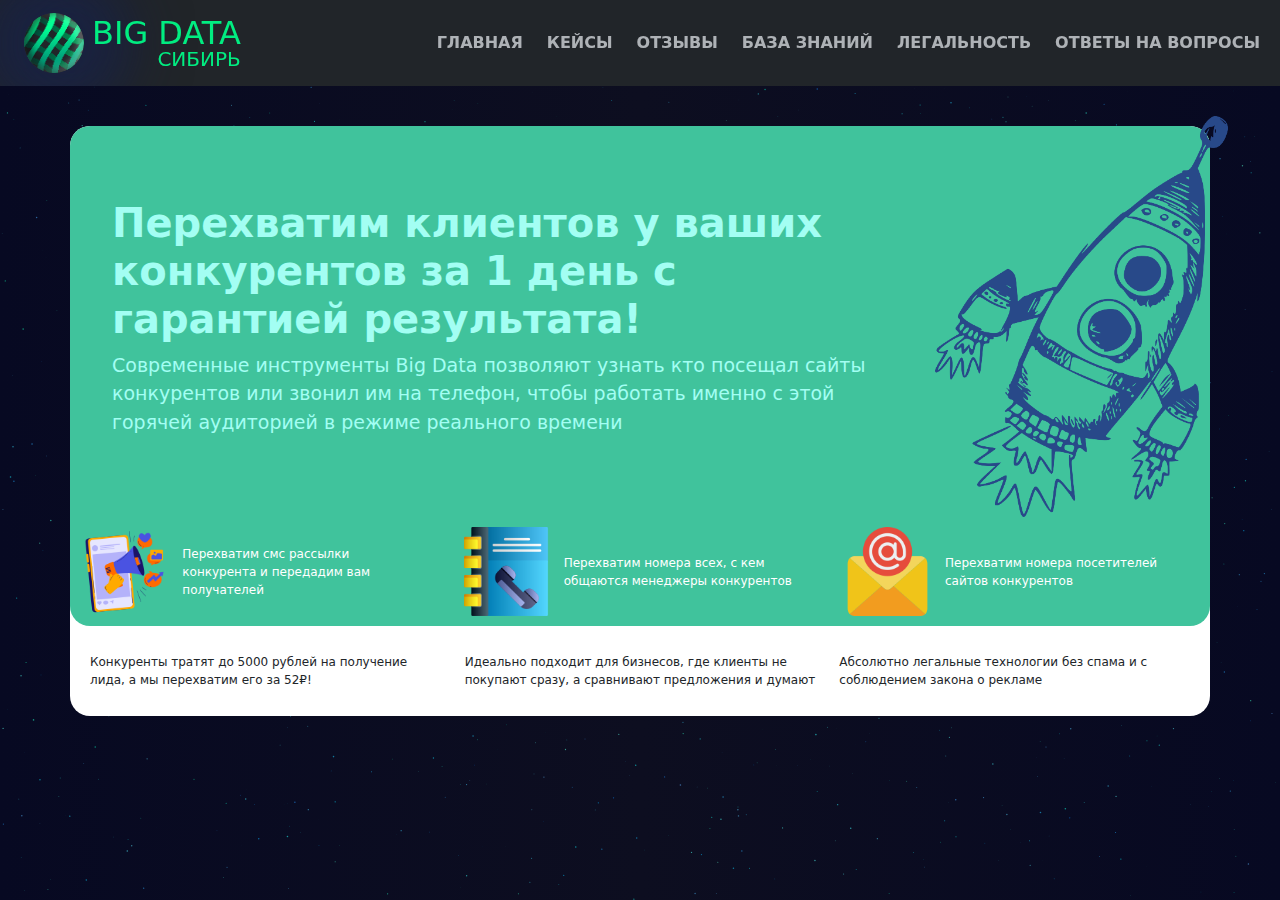
==== commit 49a518a3: "исправил текст меню" ====
--- a/index.html
+++ b/index.html
@@ -18,7 +18,7 @@
 <body style="background: linear-gradient(90deg, rgb(7,9,34) 0%, rgb(13,14,32) 50%, rgb(7,9,34)), rgb(7,9,34);">
     <a id="sectiontop"></a>
     <canvas id="stars" style="position: fixed; z-index: -1;"></canvas>
-    <nav class="navbar navbar-expand-md bg-dark py-2 g-text sticky-top" data-bs-theme="dark" style="padding: 10px 0px; overflow: hidden; background-color: rgba(13,14,32,1); background: rgb(7,9,34);">
+    <nav class="navbar navbar-expand-md bg-dark py-2 sticky-top" data-bs-theme="dark" style="padding: 10px 0px; overflow: hidden; background-color: rgba(13,14,32,1); background: rgb(7,9,34);">
         <div class="navbar-brand d-flex flex-row align-items-center mx-4">
             <div id="mainlogo" class="rounded-circle">
                 <div id="flogo" class="rounded-circle"></div>
@@ -31,7 +31,7 @@
             </div>
         </div>
         <button data-bs-toggle="collapse" class="navbar-toggler" data-bs-target="#navcol-5"><span class="visually-hidden">Toggle navigation</span><span class="navbar-toggler-icon"></span></button>
-            <div class="collapse navbar-collapse" id="navcol-5">
+            <div class="collapse navbar-collapse text-muted" id="navcol-5">
                 <ul class="p-2 navbar-nav ms-auto">
                     <li class="nav-item fw-bold mx-1"><a class="text-decoration-none text-reset nav-link active" href="#">ГЛАВНАЯ</a></li>
                     <li class="nav-item fw-bold mx-1"><a class="text-decoration-none text-reset nav-link" href="#">КЕЙСЫ</a></li>
